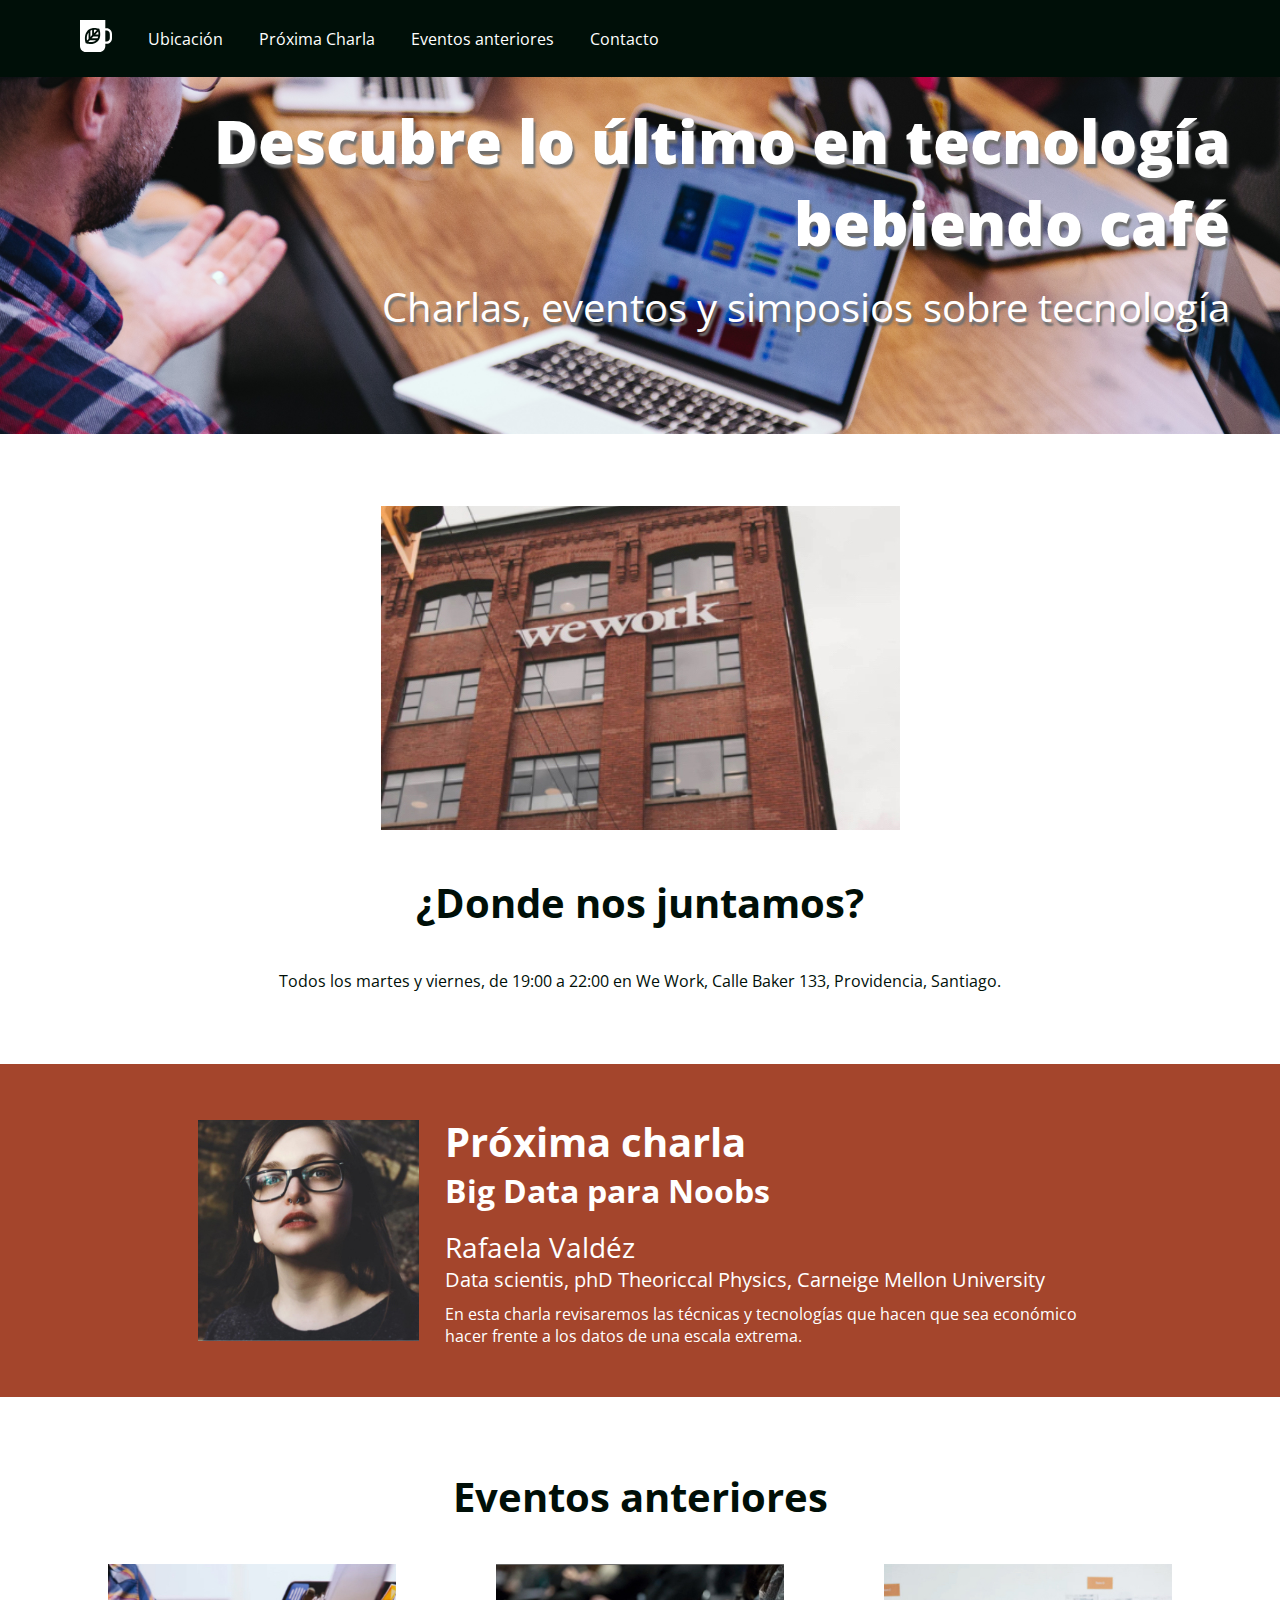
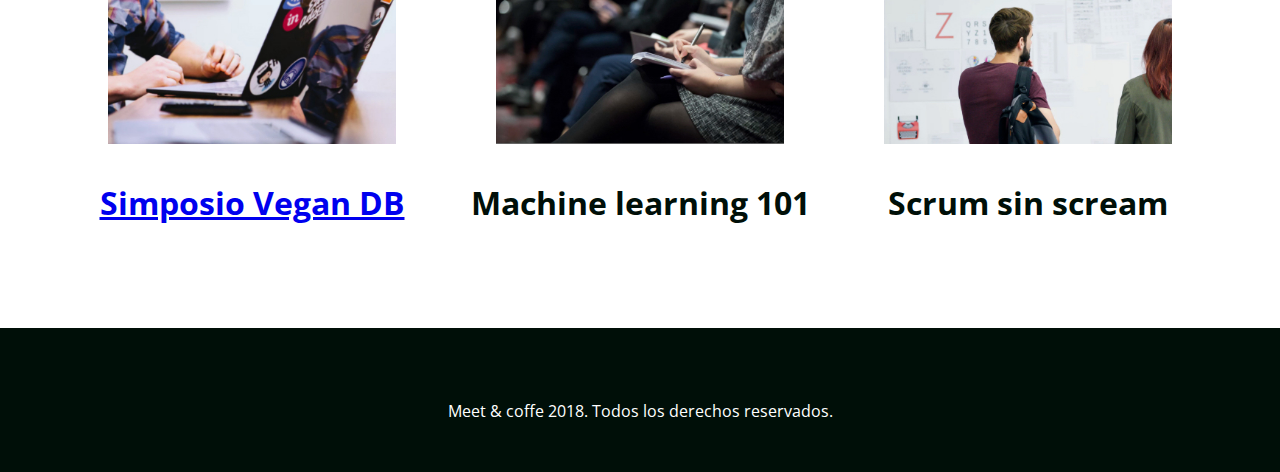
==== index.html @ 029e9b26 "Primer commit Meet&Coffe" ====
<!DOCTYPE html>
<html>
<head>
	<title>Meet & Coffee</title>
	<meta charset="utf-8">
	<link rel="shortcut icon" type="image/png" href="favicon.png">
	<meta name="author" content="Ibar Rojas Q.">
	<meta name="description" content="Comparte tus conocimientos tomando café">
	<meta name="keywords" content="charlas, eventos, simposios, tecnología, co-work">
	<link href="https://fonts.googleapis.com/css?family=Open+Sans:400,700,800" rel="stylesheet">
	<link rel="stylesheet" href="https://use.fontawesome.com/releases/v5.6.3/css/all.css" integrity="sha384-UHRtZLI+pbxtHCWp1t77Bi1L4ZtiqrqD80Kn4Z8NTSRyMA2Fd33n5dQ8lWUE00s/" crossorigin="anonymous">
	<link rel="stylesheet" href="assets/css/style.css">
</head>
<body>
	<nav class="oscuro">
		<ul>
			<li class="icono"><a href="#inicio">
				<svg xmlns="http://www.w3.org/2000/svg" viewBox="0 0 44 44"><path d="M11.8 26l-2.2 2.3c-.5-2.9-.7-7.5 2.2-11.2V26zm-.4 4.1c2.7.5 7.2.7 10.6-2.3h-8.5l-2.1 2.3zm5.3-16.2c-.8.2-1.7.5-2.4.9v8.5l2.4-2.6v-6.8zm2.5-.3v4.6l4-4.2c-1.1-.3-2.5-.5-4-.4zM16 25.2h8.1c.4-.8.7-1.7.9-2.6h-6.6L16 25.2zm28-6.1V25c0 4.3-3.3 7.8-7.4 7.8h-1.8v2.9c0 4.6-3.6 8.3-7.9 8.3h-19C3.6 44 0 40.3 0 35.7V0h34.8v11.4h1.8c4.1 0 7.4 3.5 7.4 7.7zm-16.2.9c.1-2.6-.4-5-.8-6.4-.2-.9-.4-1.4-.4-1.4s-.5-.2-1.4-.4c-1.4-.4-3.6-.9-6.1-.8-.8 0-1.7.1-2.5.3-.8.2-1.6.4-2.4.7-.9.4-1.7.8-2.5 1.5-.6.5-1.1 1-1.6 1.6-4.5 5.4-3.4 12.5-2.6 15.5.2.9.4 1.4.4 1.4s.5.2 1.4.4c2.8.8 9.6 2 14.7-2.7.6-.5 1.1-1.1 1.5-1.7.6-.8 1-1.7 1.4-2.6.3-.8.5-1.7.7-2.6.1-1.1.2-1.9.2-2.8zm13.2-.9c0-2.6-2-4.6-4.4-4.6h-1.8v15.1h1.8c2.4 0 4.4-2.1 4.4-4.6v-5.9zM21 20h4.4c0-1.6-.1-3-.4-4.2L21 20z"/></svg>
			</a></li>
			<li><a href="#ubicacion">Ubicación</a></li>
			<li><a href="#proxima-charla">Próxima Charla</a> </li>
			<li><a href="#eventos">Eventos anteriores</a></li>
			<li><a href="#contacto">Contacto</a></li>
		</ul>
	</nav>

  <header id="inicio" class="hero-section">
    <h1>Descubre lo último en tecnología bebiendo café</h1>
    <h2 class="subtitulo">Charlas, eventos y simposios sobre tecnología</h2>
  </header>

  <section id="ubicacion">
    <img src="assets/img/we-work.jpg" alt="We work location">
  	<h2>¿Donde nos juntamos?</h2>
  	<p>Todos los martes y viernes, de 19:00  a 22:00 en We Work, Calle Baker 133, Providencia, Santiago.</p>
  </section>

	<section id="proxima-charla" class="sweet-brown">
		<div class="centrado">
			<img src="assets/img/speaker.jpg" alt="speaker" class="charla-speaker">
			<div class="charla-texto">
				<h2>Próxima charla</h2>
		  	<h3>Big Data para Noobs</h3>
		  	<h4>Rafaela Valdéz</h4>
		  	<h5>Data scientis, phD Theoriccal Physics, Carneige Mellon University</h5>
		  	<p>En esta charla revisaremos las técnicas y tecnologías que hacen que sea económico hacer frente a los datos de una escala extrema.</p>
			</div>
		</div>
	</section>

  <section id="eventos">
  	<h2>Eventos anteriores</h2>
		<article class="evento">
			<a href="./evento01.html">
				<img src="assets/img/simposio-vegan.jpg" alt="Events simposio vegan">
			<h3>Simposio Vegan DB</h3>
		</a>
		</article>
		<article class="evento">
	  	<img src="assets/img/machine-learning.jpg" alt="machine-learning">
	  	<h3>Machine learning 101</h3>
		</article>

		<article class="evento">
	  	<img src="assets/img/scrum-sin-scream.jpg" alt="scrum-sin-scream">
	  	<h3>Scrum sin scream</h3>
		</article>
  </section>

	<footer id="contacto" class="oscuro">
		<a href="https://github.com"><i class="fab fa-github-square fa-5x"></i></a>
		<a href="https://twitter.com"><i class="fab fa-twitter-square fa-5x"></i></a>
		<a href="https://www.linkedin.com"><i class="fab fa-linkedin fa-5x"></i></a>
	  <p>Meet & coffe 2018. Todos los derechos reservados.</p>
	</footer>
</body>
</html>
---- assets/css/style.css ----
body {
  text-align: center;
  color: #000f08;
  margin: 0;
  font-family: 'Open Sans', sans-serif;
}

body * {
  margin: 0;
  border: 0;
  padding: 0;
}

h1 {
  font-weight: 800;
  font-size: 3.75em;
  margin-bottom: 0.25em;
}

h2 {
  font-weight: 700;
  font-size: 2.5em;
}

h3 {
  font-size: 2em;
}

h4 {
  font-size: 1.75em;
}

h5 {
  font-size: 1.25em;
}

.subtitulo, h4, h5 {
  font-weight: 400;
}

#ubicacion h2 {
  margin: 1em auto;
}

.sweet-brown h3, .sweet-brown h5 {
  margin-bottom: 0.5em;
}

#eventos h2 {
  margin-bottom: 1em;
}

#eventos h3 {
  margin: 1em auto;
}

.oscuro {
  background: #000f08;
  color: #ffffff;
}

.oscuro a{
  color: #ffffff;
  text-decoration: none;
}

.sweet-brown {
  text-align: left;
  background: #a4452c;
  color: #ffffff;
  padding: 3.125rem;
  white-space: nowrap;
}

.hero-section {
  text-align: right;
  background-image: url('../img/bg-hero.png');
  background-repeat: no-repeat;
  background-size: cover;
  color: #ffffff;
  text-shadow: 0.125em 0.25em 0.125em #707070;
  padding: 6.25rem 3.125rem;
}

section, footer {
  margin-top: 4.5rem;
}

footer {
  padding: 3.125rem;
}

.centrado {
  width: 75%;
  margin: 0 auto;
}

.charla-speaker, .charla-texto, .evento {
  display: inline-block;
}

.charla-speaker{
  width: 25%;
  vertical-align: middle;
}

.charla-texto  {
  width: 72.5%;
  vertical-align: middle;
  margin-left: 2.5%;
  white-space: normal;
}

.evento {
  width: 30%;
}

.evento img {
  width: 75%;
}

nav {
  text-align: left;
  padding: 1.25rem 4rem;
  position: fixed;
  width: 100vw;
}

nav ul {
  list-style-type: none;
}

nav ul li {
  display: inline-block;
  margin: 0 1em;
  vertical-align: middle;
}

.icono {
  width: 2rem;
}

.icono svg {
  fill: #ffffff;
}

footer i {
  margin: 0 0.25em 0.5em 0.25em;
}

.cabecera h2{
text-align: left;
font: normal normal bold 45px/61px Open Sans;
letter-spacing: 0px;
color: #000F08;
opacity: 1;
margin-top: 80px;
margin-left: 200px;
margin-right: 200px;
}

.cabecera img{
  margin-left: 200px;
  margin-right: 200px;
  width: 75%;
  display: inline;
}


.seccion-parrafos div p{
  color: black;
  text-align: left;
  padding-left: 0px;
  padding-top: 5px;
  padding-bottom: 5px;
}
.seccion-parrafos div h1{
  text-align: left;
  font: normal normal bold 40px/55px Open Sans;
  top: 1421px;
  left: 418px;
  width: 684px;
  height: 43px;
  color: #000F08;
  opacity: 1;
}
.seccion-parrafos div img{
  top: 328px;
  left: 418px;
  width: 1085px;
  height: 565px;
  background: #B36B0124 0% 0% no-repeat padding-box;
  border-radius: 5px;
  opacity: 1;
}
.seccion-parrafos div{
  margin-top: 5px;
  margin-left: 200px;
  margin-right: 200px;
}
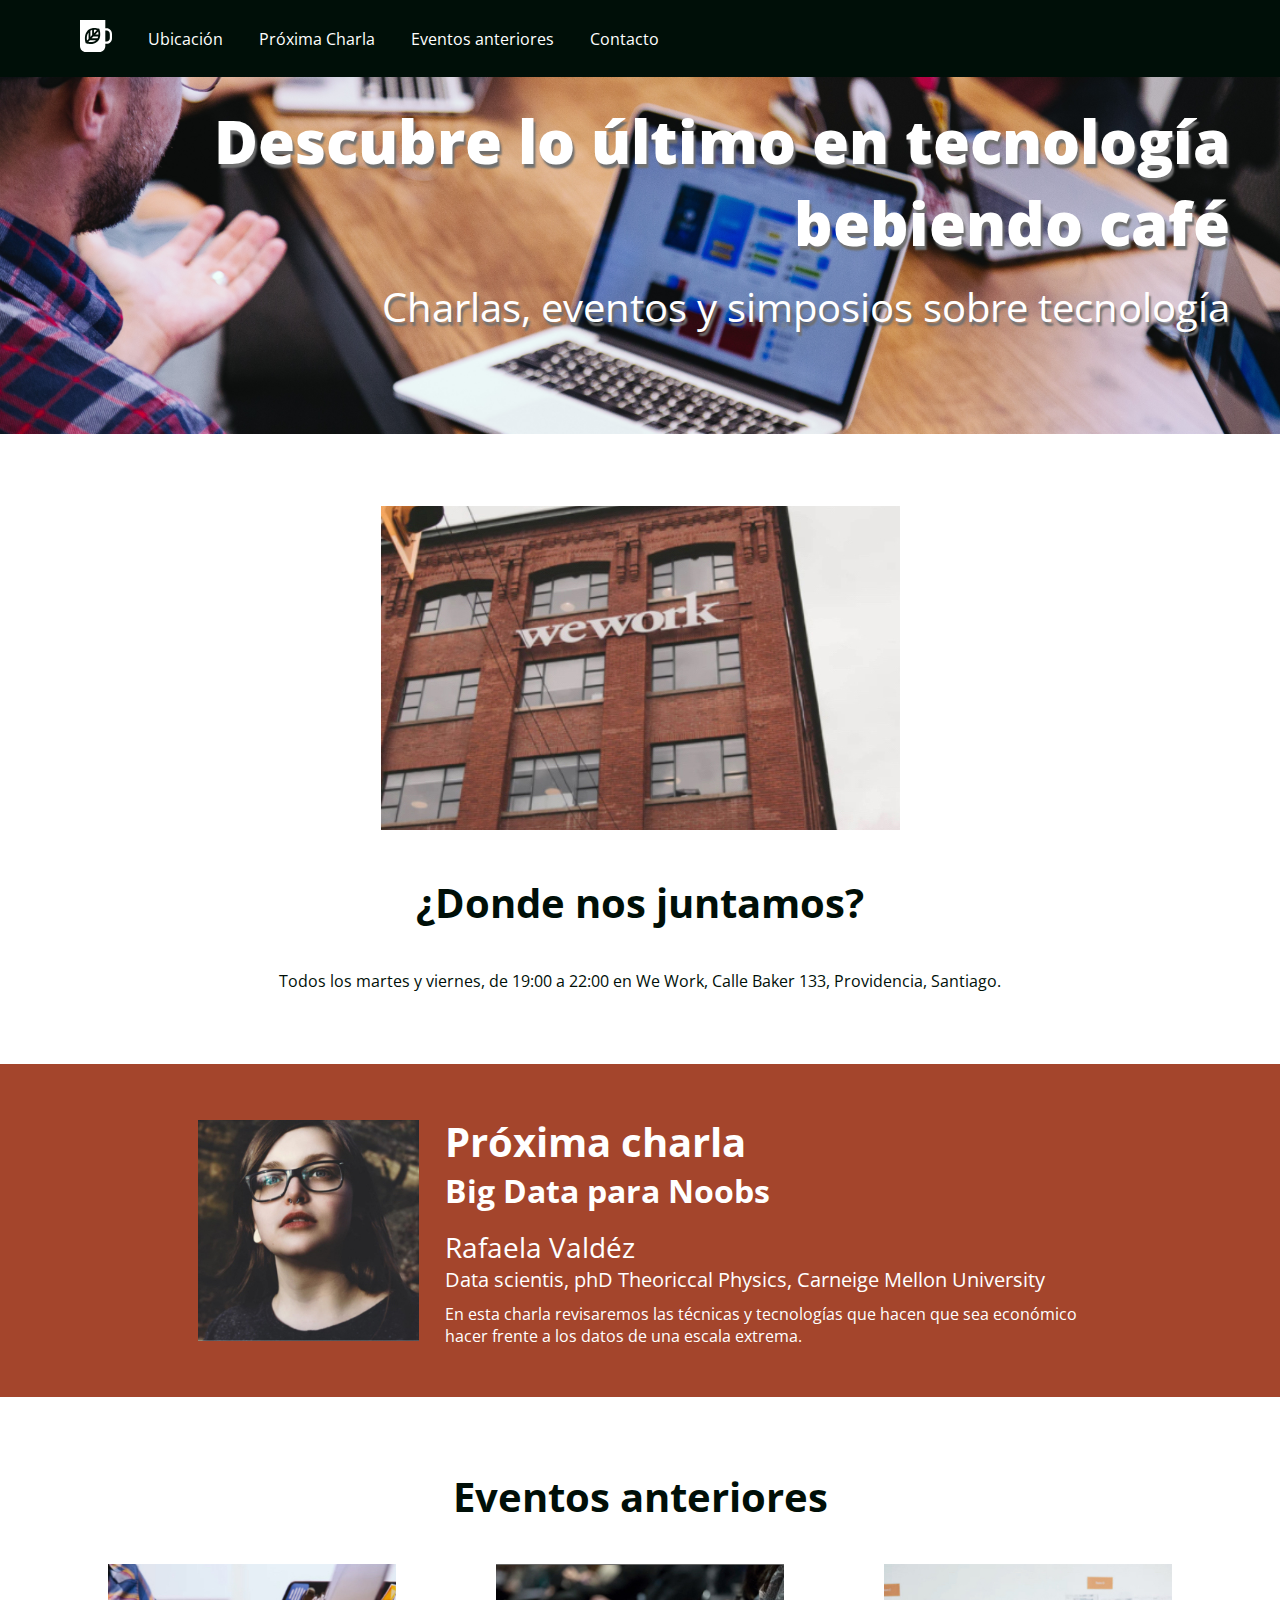
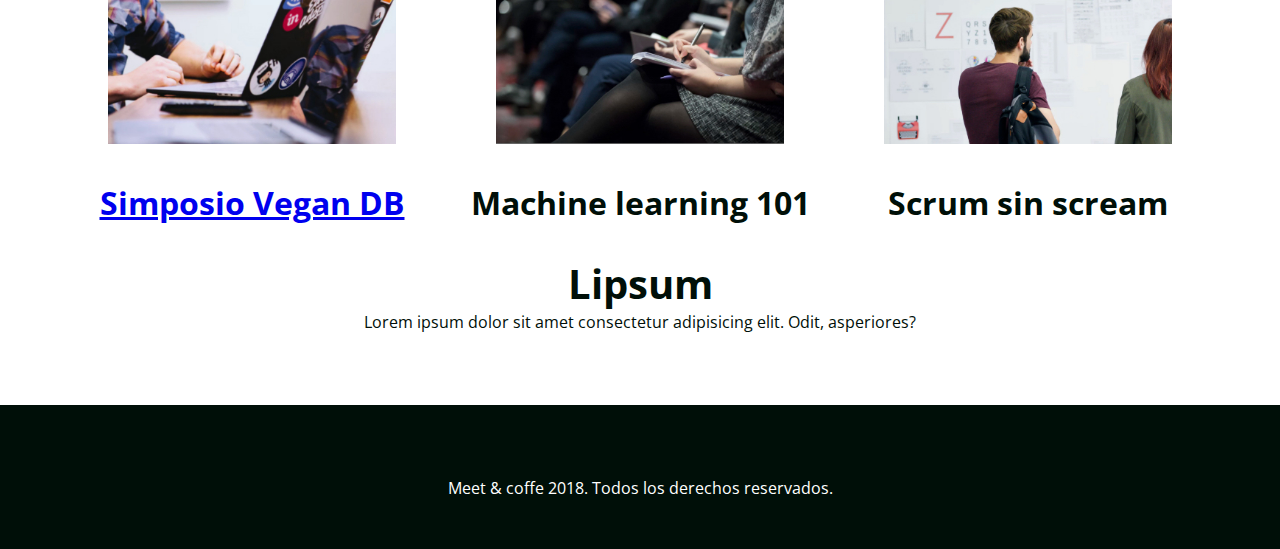
==== commit de5942be: "modifcacion de index" ====
--- a/index.html
+++ b/index.html
@@ -66,7 +66,9 @@
 	  	<h3>Scrum sin scream</h3>
 		</article>
   </section>
-
+	  <h2> Lipsum</h2>
+	  <p>Lorem ipsum dolor sit amet consectetur adipisicing elit. Odit, asperiores?</p>
+  </section>
 	<footer id="contacto" class="oscuro">
 		<a href="https://github.com"><i class="fab fa-github-square fa-5x"></i></a>
 		<a href="https://twitter.com"><i class="fab fa-twitter-square fa-5x"></i></a>
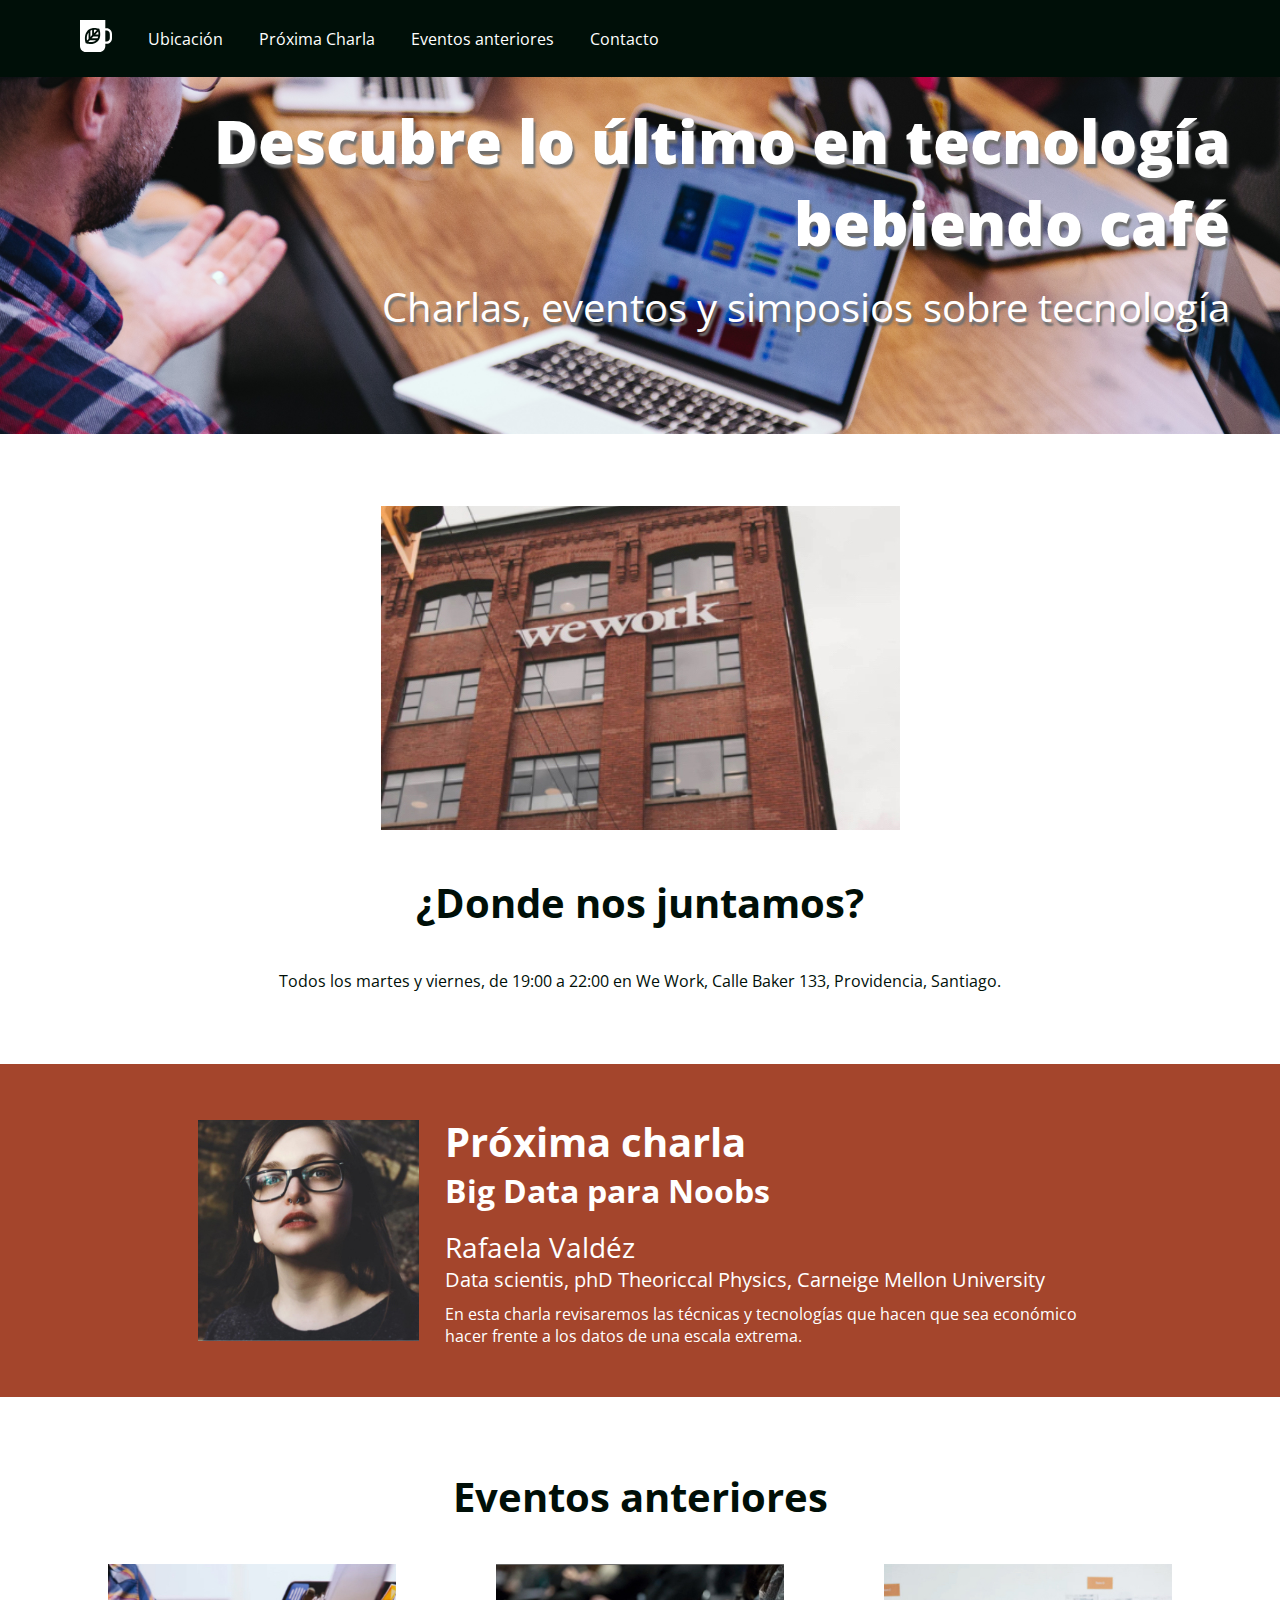
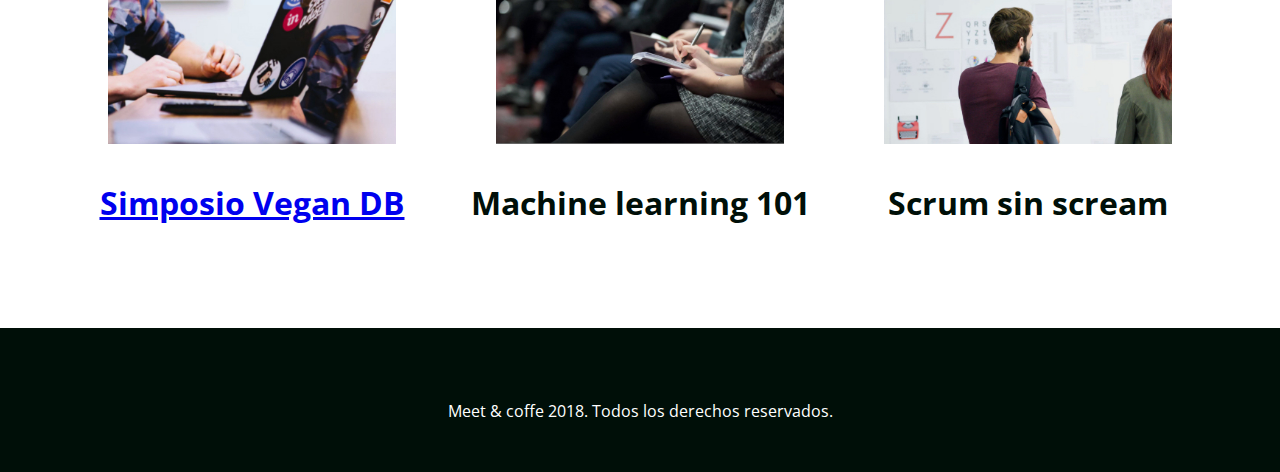
==== commit 9c1ab020: "modifcacion de index" ====
--- a/index.html
+++ b/index.html
@@ -65,10 +65,7 @@
 	  	<img src="assets/img/scrum-sin-scream.jpg" alt="scrum-sin-scream">
 	  	<h3>Scrum sin scream</h3>
 		</article>
-  </section>
-	  <h2> Lipsum</h2>
-	  <p>Lorem ipsum dolor sit amet consectetur adipisicing elit. Odit, asperiores?</p>
-  </section>
+
 	<footer id="contacto" class="oscuro">
 		<a href="https://github.com"><i class="fab fa-github-square fa-5x"></i></a>
 		<a href="https://twitter.com"><i class="fab fa-twitter-square fa-5x"></i></a>
